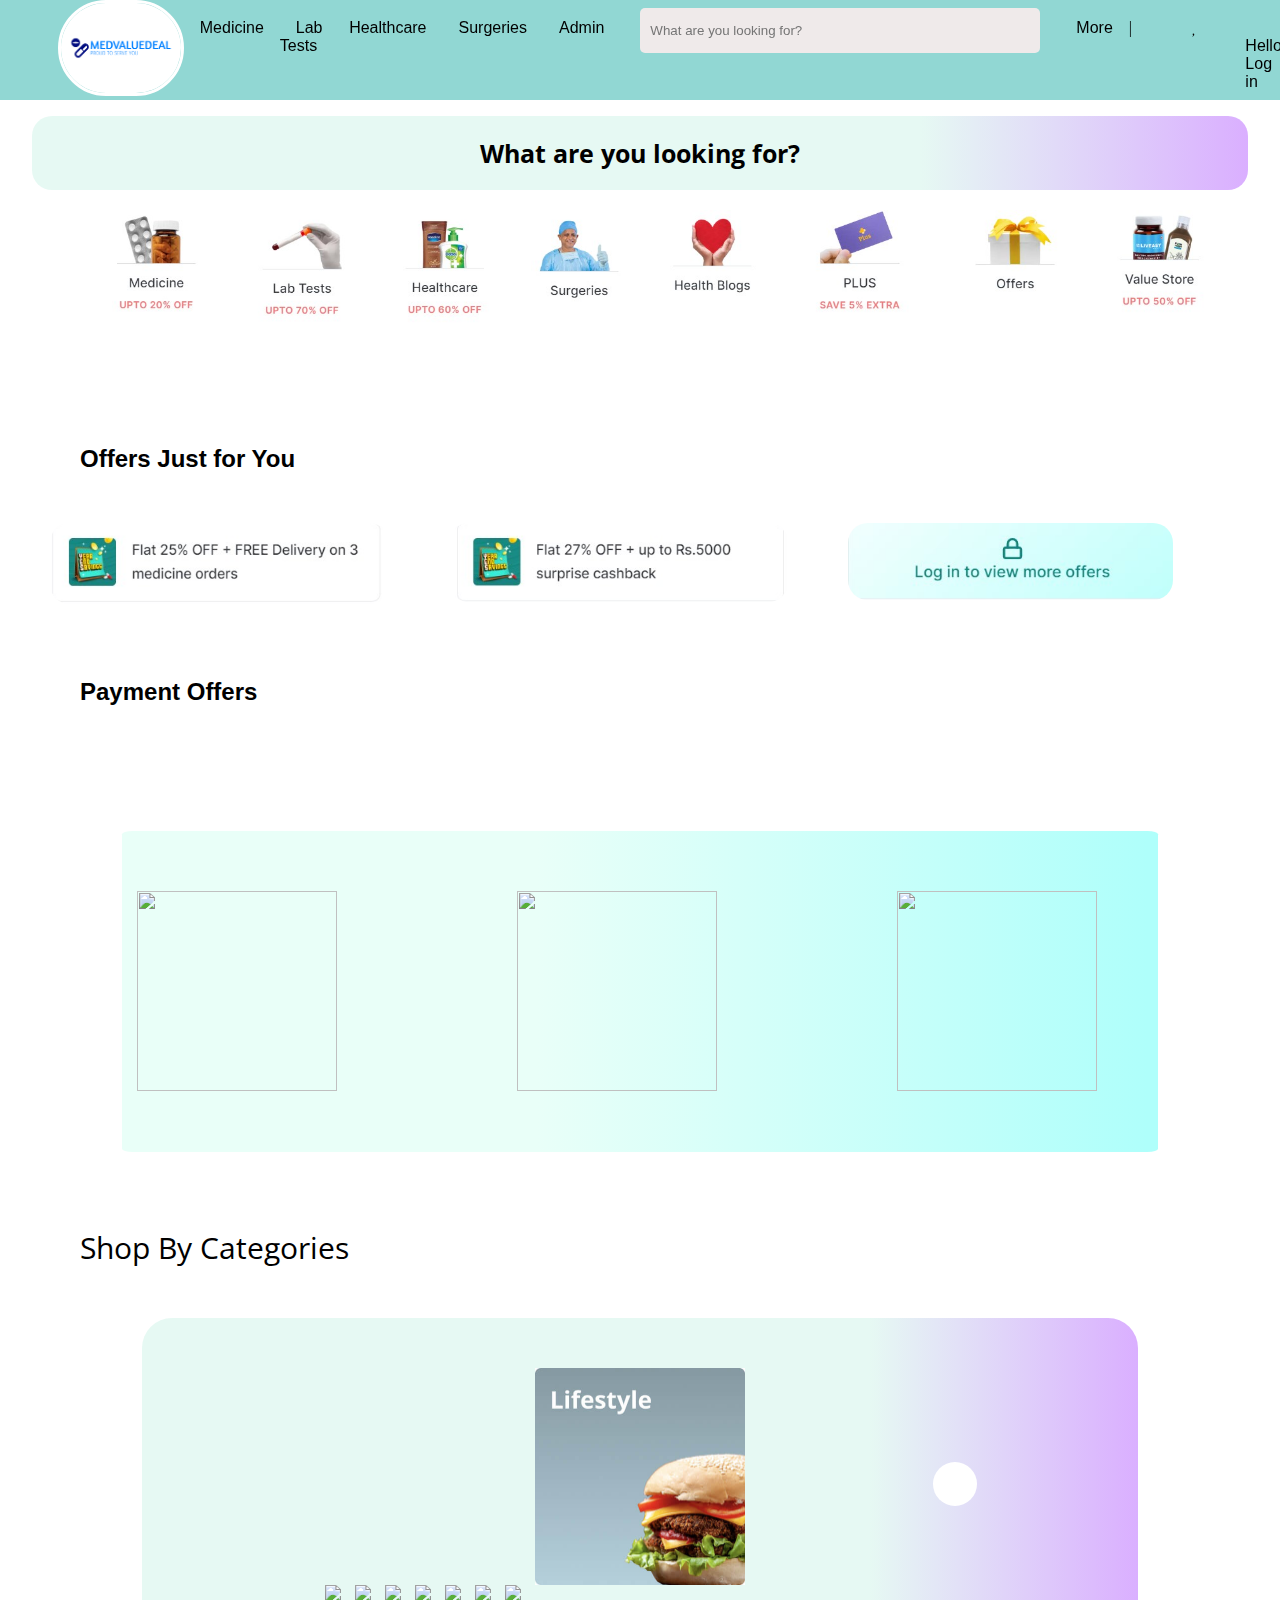
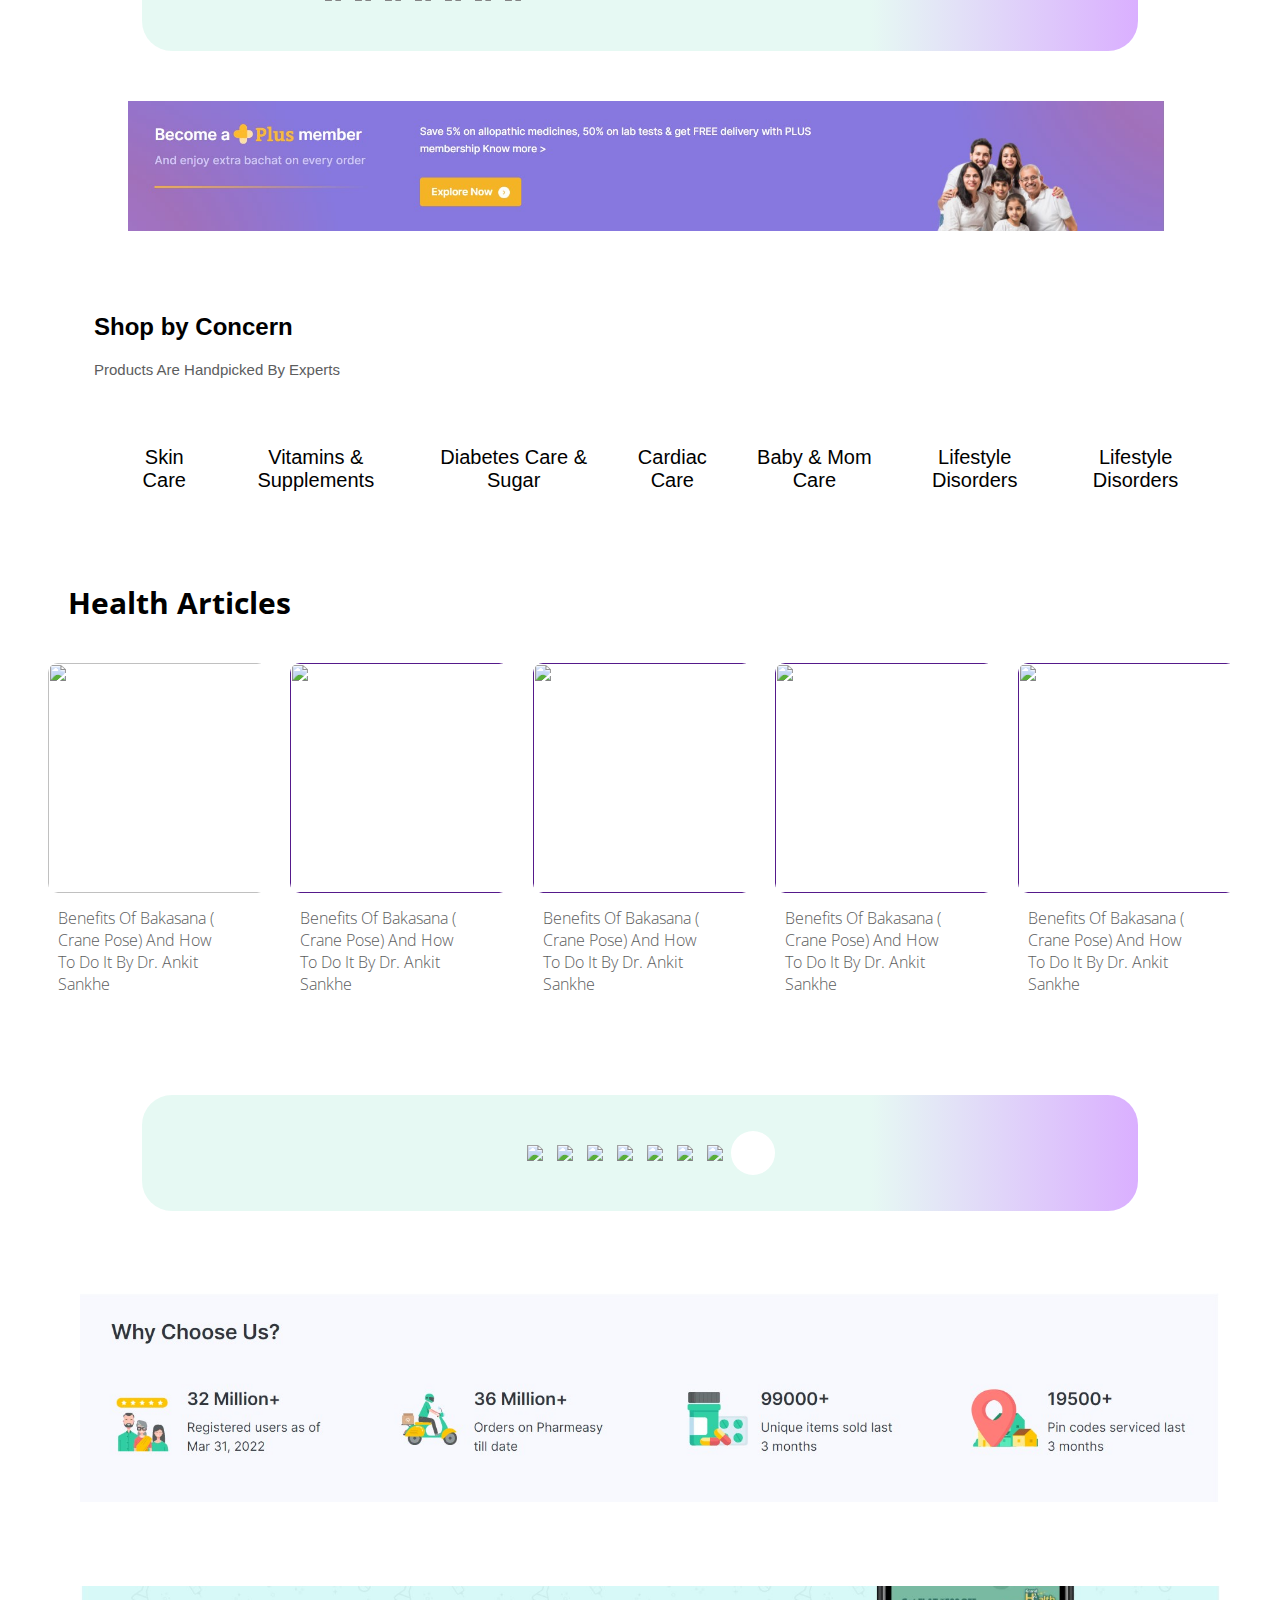
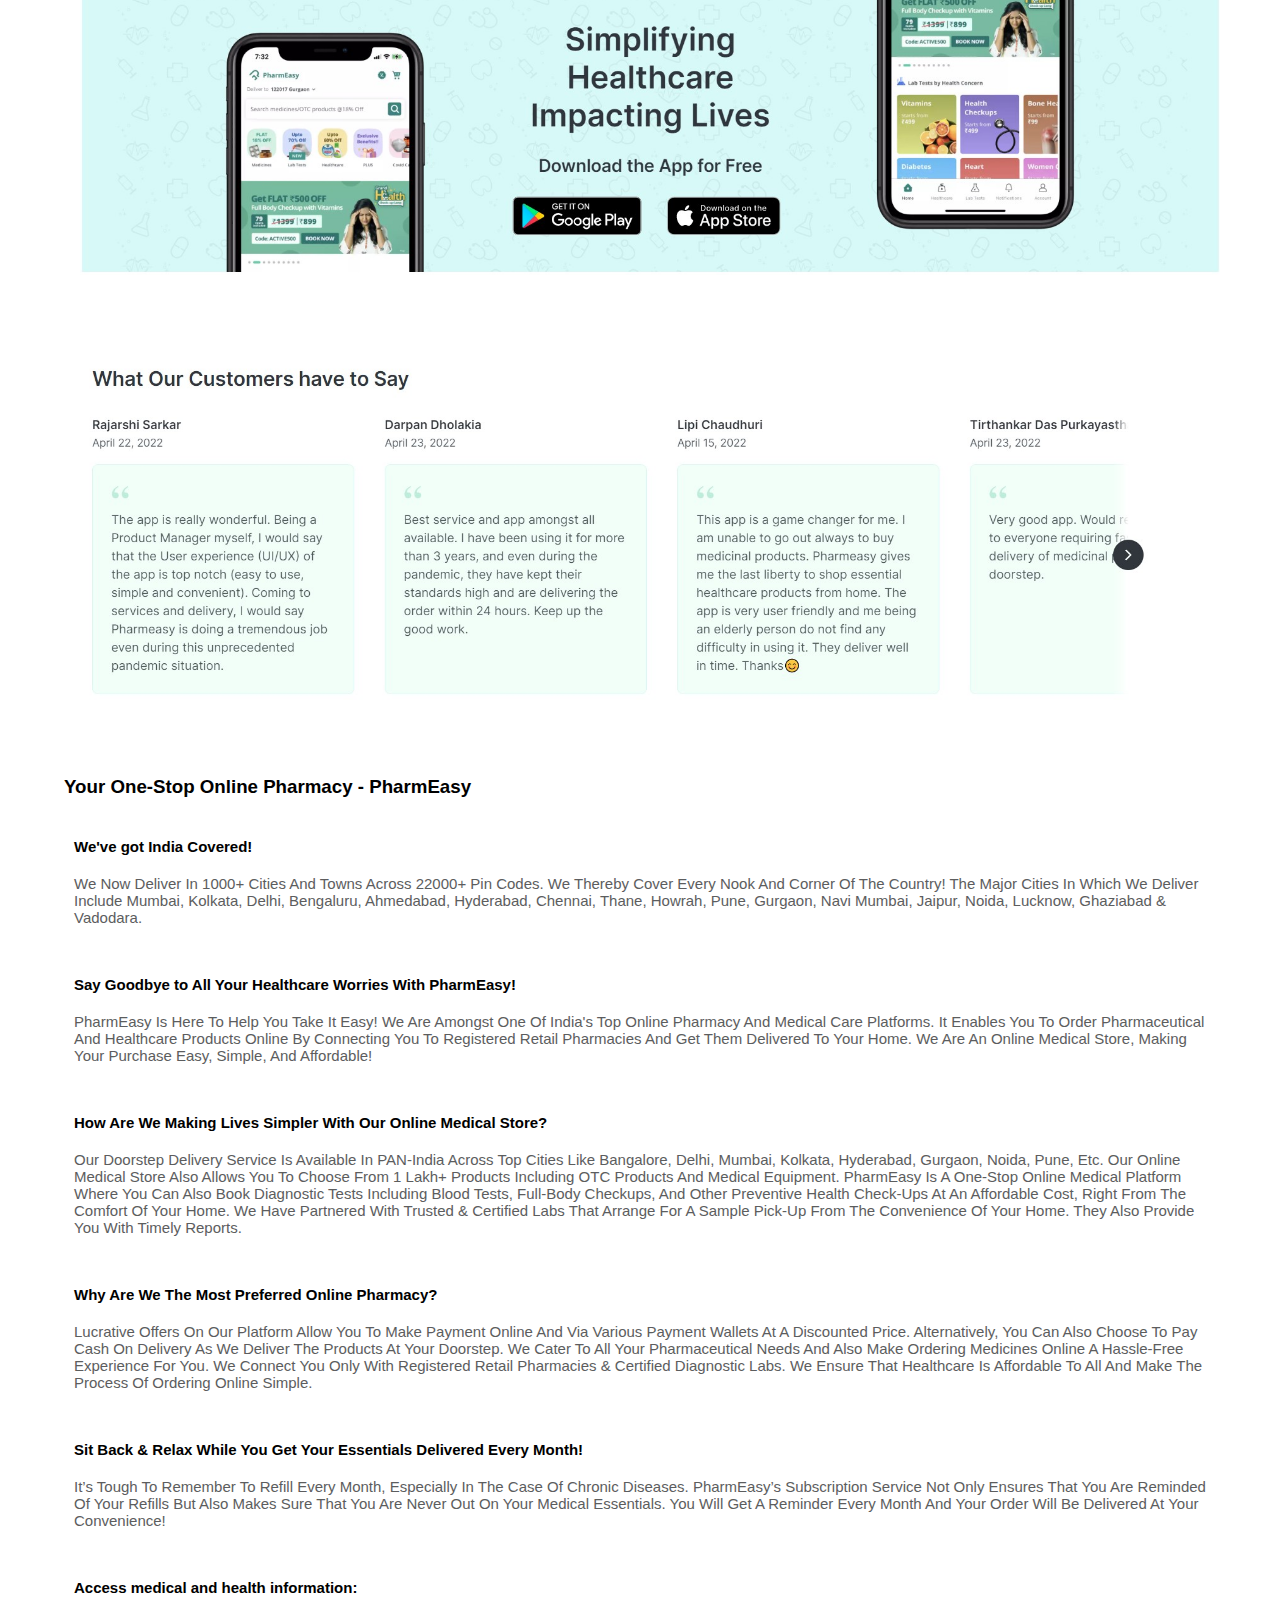
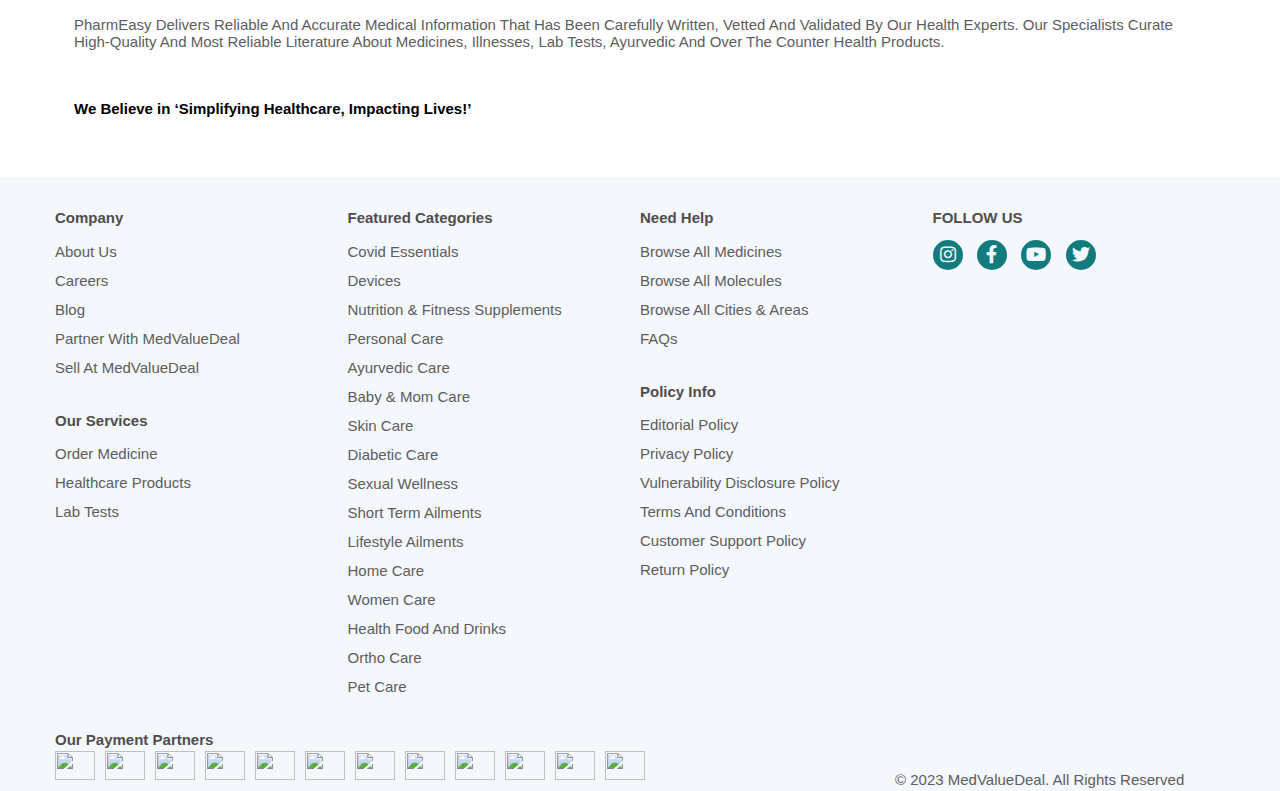
==== public/index.html @ 3c950738 "Add files via upload" ====
<!DOCTYPE html>
<html lang="en">

<head>
    <meta charset="UTF-8">
    <meta http-equiv="X-UA-Compatible" content="IE=edge">
    <meta name="viewport" content="width=device-width, initial-scale=1.0">
    <title>MedValueLyf</title>
    <script src="http://ajax.googleapis.com/ajax/libs/jquery/1.7.1/jquery.min.js" type="text/javascript"></script>
    <link rel="stylesheet" href="https://cdnjs.cloudflare.com/ajax/libs/font-awesome/5.15.1/css/all.min.css" />
    <link rel="stylesheet" href="style.css">
    <link rel="stylesheet" href="responsive.css">
    <link rel="stylesheet" href="slider.css">
    <script
      src="https://kit.fontawesome.com/b06a377e67.js"
      crossorigin="anonymous"
    ></script>
    <script src="./slider.js" defer></script>
    <link rel="icon" href="/images/icon2.png" type="image/png">

    <!-- Google fonts -->

    <link rel="preconnect" href="https://fonts.googleapis.com"><link rel="preconnect" href="https://fonts.gstatic.com" crossorigin><link href="https://fonts.googleapis.com/css2?family=Open+Sans:wght@300&display=swap" rel="stylesheet">

    <!-- Google fonts -->
    
</head>

<body>

    

    <!-- --------NavBar Top============= -->

    <div class="navbar">
        <div class="logo">
          <a href="./index.html"><img src="./images/bg.png" alt="logo" /></a>
        </div>
        <div class="nav">
          <ul>
            <li><a href="./productpage.html">Medicine
            </a></li>
            <li><a href="./productpage.html">Lab Tests</a></li>
            <li><a href="./productpage.html">Healthcare</a></li>
            <li><a href="./productpage.html">Surgeries</a></li>
            <li><a href="./adminlogin.html"><span>Admin</span></a></li>
            <li>
              <input type="search" placeholder="What are you looking for?" />
            </li>
            <li><a href="./productpage.html">More</a><span>|</span></li>
            <!-- <li><a href="">Sign Up/Sign In</a></li> -->
            <li>
              <a href="#"><i class="fa-regular fa-bell"></i></a>
            </li>
            <li>
              <a href="#"><i class="fa-regular fa-heart"></i></a>
            </li>
            <li>
              <a href="cart.html"><i class="fa-solid fa-bag-shopping"></i></a>
            </li>
            <li>
              <a href="./signup.html"><i class="fa-regular fa-user"></i>  Hello, Log in
              </a>
            </li>
          </ul>
        </div>
      </div>
      <div class="empty"></div>
   <!-- NavBar Ends Here -->

    <div id="looking">
        <div class="looking-h3">
            <h3>What are you looking for?</h3>
        </div>

        
        <div class="looking-img">

            <div>
               <a href="./productpage.html"><img src="./images/looking/1.jpg" alt=""></a> 
            </div>
            <div>
               <a href="./productpage.html"><img src="./images/looking/2.jpg" alt=""></a> 
            </div>
            <div>
              <a href="./productpage.html"><img src="./images/looking/3.jpg" alt=""></a>  
            </div>
            <div>
                <img src="./images/looking/4.jpg" alt="">
            </div>
            <div>
                <img src="./images/looking/5.jpg" alt="">
            </div>
            <div>
                <img src="./images/looking/6.jpg" alt="">
            </div>
            <div>
                <img src="./images/looking/7.jpg" alt="">
            </div>
            <div>
                <img src="./images/looking/8.jpg" alt="">
            </div>

        </div>


    </div>

<!--_________Offer Div start  -->

<div id="offer">
    <img src="https://cdn01.pharmeasy.in/dam/banner/banner/836fef100bc-YAYY550.jpg" alt="">
    <img src="https://cdn01.pharmeasy.in/dam/banner/banner/760565c68b5-VIBES27.jpg" alt="">
</div>
<div class="offerH"><h2>Offers Just for You</h2></div>
<div id="offer2">
   <a href=""><img src="./images/offer/1.jpg" alt=""></a> 
   <a href=""><img src="./images/offer/2.jpg" alt=""></a> 
   <a href="./signup.html"><img src="./images/offer/3.jpg" alt=""></a> 
</div>
<div class="offerH2"><h2>Payment Offers</h2></div>
<div id="offer3">
    <img src="https://cdn01.pharmeasy.in/dam/banner/banner/a93d45ef9eb-HSBC.jpg?dim=1440x0" alt="">
    <img src="https://cdn01.pharmeasy.in/dam/banner/banner/f3c446e4108-AMAZON.jpg?dim=1440x0" alt="">
    <img src="https://cdn01.pharmeasy.in/dam/banner/banner/9466405c308-au.jpg?dim=1440x0" alt="">
 </div>


<!--_________Offer Div start end -->





   <!-- Slider Starts Here -->
      <div class="top">
        
        <div class="container">

            <div class="slide-container">
                <!-- **************** 01 ******************** -->
                <div>

                    <div class="slide-img">
                        <img src="/images/slider1/s1.jpg" alt="">
                    </div>
                </div>
                <!-- **************** 02 ******************** -->
                <div>
                    <div class="slide-img">
                        <img src="/images/slider1/s2.jpg" alt="">
                    </div>

                </div>
                <!-- **************** 03 ******************** -->
                <div>
                    <div class="slide-img">
                        <img src="/images/slider1/s3.jpg" alt="">
                    </div>

                </div>
                <!-- **************** 04 ******************** -->
                <div>
                    <div class="slide-img">
                        <img src="/images/slider1/s4.jpg" alt="">
                    </div>

                </div>
                <!-- **************** 05 ******************** -->
                <div>
                    <div class="slide-img">
                        <img src="/images/slider1/s5.jpg" alt="">
                    </div>

                </div>
                <!-- **************** 06 ******************** -->
                <div>
                    <div class="slide-img">
                        <img src="/images/slider1/s7.jpg" alt="">
                    </div>

                </div>
                <!-- **************** 07 ******************** -->
                <div>
                    <div class="slide-img">
                        <img src="/images/slider1/s6.jpg" alt="">
                    </div>

                </div>
                <!-- **************** 08 ******************** -->
                <div>
                    <div class="slide-img">
                        <img src="/images/slider1/s8.jpg" alt="">
                    </div>

                </div>
                
            </div>
            
        </div>

        <!-- -------------------Slider Ends Here----------------- -->

        </div>
        
                <!-- --------------------------Categories Section start here------ -->
        <div id="cat">
            <div><h2> Shop By Categories</h2></div>
            </div>
            <div class="slider">

                <div class="wrapper">
                    <i id="left" class="fa-solid fa-angle-left"></i>
                    <div class="carousel" id="slider_img">
                      <img src="https://cms-contents.pharmeasy.in/carousel_item/1466c422fcd-Sugerfree.png?dim=1440x0" alt="img" draggable="false">
                      <img src="https://cms-contents.pharmeasy.in/carousel_item/3eb4eb6bfbe-App_Himalaya.jpg?dim=1440x0" alt="img" draggable="false">
                      <img src="https://cms-contents.pharmeasy.in/carousel_item/62668bab7a1-AccuChek-min.png?dim=1440x0" alt="img" draggable="false">
                      <img src="https://cms-contents.pharmeasy.in/carousel_item/d0f595be419-Savlonv2.png?dim=1440x0" alt="img" draggable="false">
                      <img src="https://cms-contents.pharmeasy.in/carousel_item/3c344faad99-App_Featured-J.jpg?dim=1440x0" alt="img" draggable="false">
                      <img src="https://cms-contents.pharmeasy.in/carousel_item/d3481485e73-App_stayfree.jpg?dim=1440x0" alt="img" draggable="false">
                      <img src="https://cms-contents.pharmeasy.in/carousel_item/f2d61678901-Ensure.png?dim=1440x0" alt="img" draggable="false">
                      <img src="images/slider1/s8.jpg" alt="img" draggable="false">
                    
                    </div>
                    <i id="right" class="fa-solid fa-angle-right"></i>
                  </div>

            </div>
            
        </div>
        <!-- --------------------------Categories Section end here------ -->

    <!-- Banner Section Start Here -->

    <div id="banner">
        <img width="90%" src="./images/offer/banner.jpg" alt="">
    </div>


    <!-- Banner SEcion End here -->

    <!-- Concern Section start here -->

    <div id="concern">
        <div class="con-1">
            <h2>Shop by Concern</h2>
            <p>Products are handpicked by experts</p>
        </div>
        <div class="con-2">
            <div>
                <img src="https://cms-contents.pharmeasy.in/homepage_top_categories_images/923a665cc6f-Skin_care.png?dim=128x0" alt="">
                <h5>Skin Care</h5>
            </div>

            <div>
                <img src="https://cms-contents.pharmeasy.in/homepage_top_categories_images/18d2e2ee86b-Vitamins.png?dim=128x0" alt="">
                <h5>Vitamins & Supplements</h5>
            </div>

            <div>
                <img src="https://cms-contents.pharmeasy.in/homepage_top_categories_images/0af9ac9f350-Diabetes.webp?dim=128x0" alt="">
                <h5>Diabetes Care & Sugar</h5>
            </div>

            <div>
                <img src="https://cms-contents.pharmeasy.in/homepage_top_categories_images/24a0d2c733e-Heart.webp?dim=128x0" alt="">
                <h5>Cardiac Care</h5>
            </div>

            <div>
                <img src="https://cms-contents.pharmeasy.in/homepage_top_categories_images/68369c9df98-Pregnancy.webp?dim=128x0" alt="">
                <h5>Baby & Mom Care</h5>
            </div>

            <div>
                <img src="https://cms-contents.pharmeasy.in/homepage_top_categories_images/26bbd7a9e98-Lifestyle.webp?dim=128x0" alt="">
                <h5>Lifestyle Disorders</h5>
            </div>

            <div>
                <img src="https://cms-contents.pharmeasy.in/homepage_top_categories_images/16ab65c0826-Covid.webp?dim=128x0" alt="">
                <h5>Lifestyle Disorders</h5>
            </div>
        </div>
    </div>

    <!-- Concern Section end here -->



    <!-- Article Section Start Here -->

    <div id="article">
        <h3>Health Articles</h3>
        <div id="art-image">
            <a href="#">
                <div>
                    <img src="https://blog-images-1.pharmeasy.in/blog/production/wp-content/uploads/2022/10/06125332/12-5.jpg?dim=1440x0" alt="">
                    <p>Benefits of Bakasana ( Crane Pose) and How to Do it By Dr. Ankit Sankhe</p>
                </div>
            </a>
            <a href="">
                
                <div>
                    <img src="https://blog-images-1.pharmeasy.in/blog/production/wp-content/uploads/2022/10/06125500/9-3.jpg?dim=1440x0" alt="">
                    <p>Benefits of Bakasana ( Crane Pose) and How to Do it By Dr. Ankit Sankhe</p>
                </div>

            </a>
            <a href="">

                <div>
                    <img src="https://blog-images-1.pharmeasy.in/blog/production/wp-content/uploads/2022/10/06125628/6-3.jpg?dim=1440x0" alt="">
                    <p>Benefits of Bakasana ( Crane Pose) and How to Do it By Dr. Ankit Sankhe</p>
                </div>

            </a>
            <a href="">

                <div>
                    <img src="https://blog-images-1.pharmeasy.in/blog/production/wp-content/uploads/2022/10/06125758/19.jpg?dim=1440x0" alt="">
                    <p>Benefits of Bakasana ( Crane Pose) and How to Do it By Dr. Ankit Sankhe</p>
                </div>

            </a>
            <a href="">

                <div>
                    <img src="https://blog-images-1.pharmeasy.in/blog/production/wp-content/uploads/2022/10/06125931/4-6.jpg?dim=1440x0" alt="">
                    <p>Benefits of Bakasana ( Crane Pose) and How to Do it By Dr. Ankit Sankhe</p>
                </div>

            </a>

        </div>
    </div>

    <!-- Article Section End Here -->

    

    <div class="slider">

        <div class="wrapper">
            <i id="left" class="fa-solid fa-angle-left"></i>
            <div class="carousel" id="slider_img">
              <img src="https://cdn01.pharmeasy.in/dam/banner/banner/810889b6613-babycare-min.png?dim=1440x0" alt="img" draggable="false">
              <img src="https://cdn01.pharmeasy.in/dam/banner/banner/5e9dc201ab9-DevicesClearanceStore.jpg?dim=1440x0" alt="img" draggable="false">
              <img src="https://cdn01.pharmeasy.in/dam/banner/banner/ed87375d79f-DiabeticCare-min.png?dim=1440x0" alt="img" draggable="false">
              <img src="https://cdn01.pharmeasy.in/dam/banner/banner/ee420d12d95-category_Sexual-wellnes.jpg?dim=1440x0" alt="img" draggable="false">
              <img src="https://cdn01.pharmeasy.in/dam/banner/banner/03b538c95bb-abcfd6435fe-FragSB.jpeg?dim=1440x0" alt="img" draggable="false">
              <img src="https://cdn01.pharmeasy.in/dam/banner/banner/d91d8a17483-b80e93634e8-Now-never_CB.jpg?dim=1440x0" alt="img" draggable="false">
              <img src="https://cdn01.pharmeasy.in/dam/banner/banner/9b42ab4d9ab-home-page-banner_nutrition-.jpg?dim=1440x0" alt="img" draggable="false">
              <img src="https://cdn01.pharmeasy.in/dam/banner/banner/cea76587546-Personal-care_c.jpg?dim=1440x0" alt="img" draggable="false">
            
            </div>
            <i id="right" class="fa-solid fa-angle-right"></i>
          </div>

    </div>


    <!-- -------------BAnner 2 start here----------- -->

    <div id="banner2">
        <a href="">
            <img width="95%" src="./images/offer/b2.jpg" alt="">    
        </a>
    </div>
    <div id="banner3">

        <a href="https://apps.apple.com/IN/app/id982432643?mt=8">

            <img width="95%" src="./images/offer/b3.jpg" alt="">

        </a>

    </div>

    <div id="banner4">

        <a href="">

            <img width="90%" src="./images/offer/b4.jpg" alt="">

        </a>

    </div>


    <!-- -------------BAnner 2 End here----------- -->

    <div id="string">
        <span><h3>Your One-Stop Online Pharmacy - PharmEasy</h3></span>
        <div class="st-1">
            <h5>We've got India Covered!</h5>
            <p>We now deliver in 1000+ cities and towns across 22000+ pin codes. We thereby cover every nook and corner of the country! The major cities in which we deliver include Mumbai, Kolkata, Delhi, Bengaluru, Ahmedabad, Hyderabad, Chennai, Thane, Howrah, Pune, Gurgaon, Navi Mumbai, Jaipur, Noida, Lucknow, Ghaziabad & Vadodara.</p>
        </div>

        <div class="st-1">
            <h5>Say Goodbye to All Your Healthcare Worries With PharmEasy!</h5>
            <p>PharmEasy is here to help you take it easy! We are amongst one of India's top online pharmacy and medical care platforms. It enables you to order pharmaceutical and healthcare products online by connecting you to registered retail pharmacies and get them delivered to your home. We are an online medical store, making your purchase easy, simple, and affordable!</p>
        </div>

        <div class="st-1">
            <h5>How Are We Making Lives Simpler With Our Online Medical Store?</h5>
            <p>Our doorstep delivery service is available in PAN-India across top cities like Bangalore, Delhi, Mumbai, Kolkata, Hyderabad, Gurgaon, Noida, Pune, etc. Our online medical store also allows you to choose from 1 lakh+ products including OTC products and medical equipment. PharmEasy is a one-stop online medical platform where you can also book diagnostic tests including blood tests, full-body checkups, and other preventive health check-ups at an affordable cost, right from the comfort of your home. We have partnered with trusted & certified labs that arrange for a sample pick-up from the convenience of your home. They also provide you with timely reports.</p>
        </div>

        <div class="st-1">
            <h5>Why Are We The Most Preferred Online Pharmacy?</h5>
            <p>Lucrative offers on our platform allow you to make payment online and via various payment wallets at a discounted price. Alternatively, you can also choose to pay cash on delivery as we deliver the products at your doorstep. We cater to all your pharmaceutical needs and also make ordering medicines online a hassle-free experience for you. We connect you only with registered retail pharmacies & certified diagnostic labs. We ensure that healthcare is affordable to all and make the process of ordering online simple.</p>
        </div>

        <div class="st-1">
            <h5>Sit Back & Relax While You Get Your Essentials Delivered Every Month!</h5>
            <p>It’s tough to remember to refill every month, especially in the case of chronic diseases. PharmEasy’s subscription service not only ensures that you are reminded of your refills but also makes sure that you are never out on your medical essentials. You will get a reminder every month and your order will be delivered at your convenience!</p>
        </div>

        <div class="st-1">
            <h5>Access medical and health information:</h5>
            <p>PharmEasy delivers reliable and accurate medical information that has been carefully written, vetted and validated by our health experts. Our specialists curate high-quality and most reliable literature about medicines, illnesses, lab tests, Ayurvedic and over the counter health products.</p>
        </div>

        <div class="st-1">
            <h5>We Believe in ‘Simplifying Healthcare, Impacting Lives!’</h5>
        </div>
    </div>


    


    <!-- ----------------------Footer Start Here -->

    <!--  footer start here -->
    <div class="footer-body">
        <footer class="footer">
            <div id="container">
                <div class="row">
                    <div class="footer-col">
                        <h4>Company</h4>
                        <ul class="footer-ul">
                            <li><a href="#">About Us</a></li>
                            <li><a href="#">Careers</a></li>
                            <li><a href="#">Blog</a></li>
                            <li><a href="#">Partner with MedValueDeal</a></li>
                            <li><a href="#">Sell at MedValueDeal</a></li>
                        </ul>
                        <h4>Our Services</h4>
                        <ul class="footer-ul">
                            <li><a href="#">Order Medicine</a></li>
                            <li><a href="#">Healthcare Products</a></li>
                            <li><a href="#">Lab Tests</a></li>
                        </ul>
                    </div>
                    <div class="footer-col">
                        <h4>Featured Categories</h4>
                        <ul class="footer-ul">
                            <li><a href="#">Covid Essentials</a></li>
                            <li><a href="#">Devices</a></li>
                            <li><a href="#">Nutrition & Fitness Supplements</a></li>
                            <li><a href="#">Personal Care</a></li>
                            <li><a href="#">Ayurvedic Care</a></li>
                            <li><a href="#">Baby & Mom Care</a></li>
                            <li><a href="#">Skin Care</a></li>
                            <li><a href="#">Diabetic Care</a></li>
                            <li><a href="#">Sexual Wellness</a></li>
                            <li><a href="#">Short Term Ailments</a></li>
                            <li><a href="#">Lifestyle Ailments</a></li>
                            <li><a href="#">Home Care</a></li>
                            <li><a href="#">Women Care</a></li>
                            <li><a href="#">Health Food and Drinks</a></li>
                            <li><a href="#">Ortho Care</a></li>
                            <li><a href="#">Pet Care</a></li>
                        </ul>
                    </div>
                    <div class="footer-col">
                        <h4>Need Help</h4>                
                        <ul class="footer-ul">
                            <li><a href="#">Browse All Medicines</a></li>
                            <li><a href="#">Browse All Molecules</a></li>
                            <li><a href="#">Browse All Cities & Areas</a></li>
                            <li><a href="./faq.html">FAQs</a></li>
                        </ul>
                        <h4>Policy info</h4>                
                        <ul class="footer-ul">
                            <li><a href="#">Editorial Policy</a></li>
                            <li><a href="#">Privacy Policy</a></li>
                            <li><a href="#">Vulnerability Disclosure Policy</a></li>
                            <li><a href="#">Terms and Conditions</a></li>
                            <li><a href="#">Customer Support Policy</a></li>
                            <li><a href="#">Return Policy</a></li>
                        </ul>
                    </div>
                    <div class="footer-col">
                        <h4 id="afollow">FOLLOW US</h4>
                        <div class="social-links">
                            <a href="#"><i class="fab fa-instagram"></i></a>
                            <a href="#"><i class="fab fa-facebook-f"></i></a>
                            <a href="#"><i class="fab fa-youtube"></i></a>
                            <a href="#"><i class="fab fa-twitter"></i></a>
                        </div>
                    </div>
                </div>
             <div class="last">
                <div id="payment-section">
                    <h4>Our Payment Partners</h4>
                    <div id="smallimage">
                        <img src="https://assets.pharmeasy.in/web-assets/dist/af0c6812.svg"/>
                         <img src="https://assets.pharmeasy.in/web-assets/dist/0e010044.svg" alt="">
                         <img src="https://assets.pharmeasy.in/web-assets/dist/1066bb1f.svg" alt="">
                         <img src="https://assets.pharmeasy.in/web-assets/dist/3a1a533d.svg" alt="">
                         <img src="https://assets.pharmeasy.in/web-assets/dist/fbea1701.svg" alt="">
                         <img src="https://assets.pharmeasy.in/web-assets/dist/4733a49d.svg" alt="">
                         <img src="https://assets.pharmeasy.in/web-assets/dist/b278e536.svg" alt="">
                         <img src="https://assets.pharmeasy.in/web-assets/dist/0aca2077.svg" alt="">
                         <img src="https://assets.pharmeasy.in/web-assets/dist/44a51ca5.svg" alt="">
                         <img src="https://assets.pharmeasy.in/web-assets/dist/d058b00d.svg" alt="">
                         <img src="https://assets.pharmeasy.in/web-assets/dist/e9445364.svg" alt="">
                         <img src="https://assets.pharmeasy.in/web-assets/dist/6e09c713.svg" alt="">
                    </div>
                   
                </div>
                <div>
                    <p id="footer-p">© 2023 MedValueDeal. All Rights Reserved</p>
                </div>
            </div>
            </div>
        </footer>
    </div>
    <!--  footer end here -->
    


    <!-- -----------------------------------------Footer Ends Here======= -->



</body>

</html>
---- public/style.css ----
:root {
    --black: #130f40;
    --light-color: #666 --box-shadow:0 .5rem 1rem rgba(0, 0, 0, .1);
    --border: 2rem solid rgba(0, 0, 0, .1);
    --outline: 1rem solid rgba(0, 0, 0, .1);
    --outline-hover: 2rem solid var(--black);

}

* {
    margin: 0;
    padding: 0;
    text-decoration: none;
    transition: all .2s linear;
}

/* ************* NavBar CSS Start   **********************/

      .navbar{
        z-index: 1000;
        position: fixed;
        background-color: #91d7d3;
        height: 100px;
        width:100%;
        display: flex;
        justify-content: center;
        align-items: center;
      }
      .navbar::before{
        position: fixed;
        z-index: 1000;
        top: 0;
        display: block;
        content: "";
        height: 100%;
      
      }
      
      .logo img {
        width: 120px;
        border-radius: 50px;
        border: solid white;
        margin-left: 5rem;
      }
      .nav {
        width: 100%;
        padding-top: 10px;
      }
      .nav ul {
        display: flex;
      }
      .nav ul li {
        list-style: none;
      }
      .nav ul li a {
        width: 80%;
        color: black;
        padding: 16px 16px;
        text-decoration: none;
        font-size: 1rem;
        font-family: "Gill Sans", "Gill Sans MT", Calibri, "Trebuchet MS", sans-serif;
      }
      
      .nav ul li input {
        border-radius: 5px;
        margin-top: -11px;
        padding: 15px 10px 15px;
        border: none;
        background-color: rgb(239, 234, 234);
        width: 400px;
        margin-left: 20px;
        margin-right: 20px;
      }
      
      .nav ul li a:hover {
        color: #ffd447;
        font-family: "Franklin Gothic Medium", "Arial Narrow", Arial, sans-serif;
        /* background-color: white; */
      }
      
      
      /********************************** NavBar CSs Done ************************************/

/*888888888888 Looking Div 888888888888*/

#looking{

    /* width: 90%; */
    margin: auto;
    padding: 1rem 2rem;
    
}

#looking h3{

    font-size: 25px;
    font-family: 'Open Sans', sans-serif;
    padding: 20px;
    text-align: center;

}

.looking-h3{
    background: rgb(230,249,243);
    background: linear-gradient(90deg, rgba(230,249,243,1) 73%, rgba(218,175,255,1) 100%);
    border-radius: 20px;

}

.looking-img{
    padding-top: 20px;
    /* display: grid;
    grid-template-columns: repeat(8,8fr);
    gap: 5px; */
    display: flex;
    flex-direction: row;
    margin: auto;
    padding-left: 80px;
}

.looking-img img{

    width: 70%;

}

.looking-img>div:hover{

    box-shadow: rgba(0, 0, 0, 0.35) 0px 5px 15px;
    border-radius: 15px;
    cursor: pointer;

}

/*88888888 Looking Div End 8888888888888*/

/* offer Div Start ******** */

#offer{
    display: flex;
    justify-content: space-around;
    width: 90%;
    /* margin: auto; */
    padding-top: 50px;
}

#offer img{
    border-radius: 20px;
    width: 40%;
}

#offer2{
    padding: 50px;
    display: flex;
    justify-content: center;
}

#offer2 img{
    border-radius: 20px;
    width: 85%;
}


#offer2 img:hover{
    box-shadow: rgba(0, 0, 0, 0.35) 0px 5px 15px;
    
}

#offer3{
    padding: 50px;
    display: flex;
    justify-content: space-between;

}

#offer3 img{
    border-radius: 20px;
    width: 30%;
}

#offer3 img:hover{
    box-shadow: rgba(0, 0, 0, 0.35) 0px 5px 15px;
    
}

.offerH{

    font-family:Arial, Helvetica, sans-serif;
    font-weight: 400;
    padding-top: 50px;
    padding-left: 5rem;

}
.offerH2{

    font-family:Arial, Helvetica, sans-serif;
    font-weight: 400;
    padding-top: 20px;
    padding-left: 5rem;

}
/* offer Div Start End ******** */



.top {
    margin: auto;
    padding: 25px;
    /* background-color: rgb(167, 170, 170); */
    width: 90%;


}

#cat h2{
    font-size: 30px;
    font-family: 'Open Sans', sans-serif;
    font-weight: 400;
    padding-left: 5rem;

}

.empty{
    padding-top: 100px;
}

.container {
    height: 321px;
    width: 90%;
    background: rgb(233, 255, 248);
    background: linear-gradient(90deg, rgba(233, 255, 248, 1) 40%, rgba(175, 255, 251, 1) 99%);
    margin: auto;
    margin-bottom: 50px;
    display: grid;
    place-items: center;
    overflow: hidden;
    border-radius: 1%;
}

.slide-img>img {
    height: 200px;
    width: 200px;
    /* background-color: white; */

}

.slide-container {
    display: flex;
    width: calc(250px*18);
    animation: scroll 20s linear infinite;

}

@keyframes scroll {
    0% {
        transform: translateX(0);
    }

    100% {
        transform: translateX(calc(-250px * 9));
    }
}

.slide-img {
    height: 150 px;
    width: 350px;
    display: flex;
    align-items: center;
    padding: 15px;
    perspective: 100px;
}




#category>div:hover{
    box-shadow: rgba(99, 99, 99, 0.2) 0px 2px 8px 0px;

}

/* Banner Css start */

#banner{
    width: 90%;
    padding-bottom: 3rem;
    padding-left: 8rem;
    /* padding-top: 5000px; */
}

#banner2{
    /* padding-bottom: 3rem;
    padding-left: 5rem;
    padding-top: 2rem;
    padding-right: 0; */
    padding: 2rem 0 3rem 5rem;
}

#banner3{
    padding: 2rem 0 3rem 5rem;
}

#banner4{
    padding: 2rem 0 3rem 5rem;
}

/* Banner css End */

/* !concern css start */

#concern{
    width: 90%;
    margin: auto;
}

.con-1{
    font-family: Arial, Helvetica, sans-serif;
    padding: 30px;
}

.con-1 p{
    padding-top: 20px;
}

.con-2{
    display: flex;
    flex-direction: row;
    justify-content: center;
    font-family: Arial, Helvetica, sans-serif;
    margin-left: 50px;
    padding-bottom: 50px;
    text-align: center;
}

.con-2 h5{
    padding: 20px;
    font-size: 20px;
    font-weight: 500;
    font-family: 'Lato', sans-serif;
}

.con-2 img{
    width: 60%;
}

.con-2 img:hover{
    cursor: pointer;
}


/* !concern css end */



/** Article Css  */

#article{
    width: 90%;
    padding-left: 3rem;
}

#article h3{

    font-size: 30px;
    font-family: 'Open Sans', sans-serif;
    padding: 20px;
    /* text-align: center;   */

}

#article p{

    font-size: 1rem;
    font-family: 'Open Sans', sans-serif;
    padding: 10px;
    text-align: left;  
    padding-left: 10px;

}

#art-image{
    padding-top: 20px;
    display: grid;
    grid-template-columns: repeat(5,1fr);
    /* margin: auto;    */
    gap: 60px;
}



#art-image>a>div{
    margin: auto;
    padding-bottom: 40px;
}

#art-image img{
    width: 120%;
    height: 230px;
    border-radius: 10px;

}

#art-image img:hover{
    box-shadow: rgba(0, 0, 0, 0.35) 0px 5px 15px;
}

/** Article Css End */

/*! ----------------------Html part css ---------------- */

#string{
    width: 90%;
    margin: auto;
    font-family: 'Lucida Sans', 'Lucida Sans Regular', 'Lucida Grande', 'Lucida Sans Unicode', Geneva, Verdana, sans-serif;
    padding-bottom: 50px;
}

.st-1 h5{

    font-family: Arial, Helvetica, sans-serif;
    padding: 40px 50px 10px 0;
    margin-left: 10px;
    font-size: 15px;

}

.st-1 p{

    font-family: Verdana, Geneva, Tahoma, sans-serif;
    padding: 10px;

}

/*! ----------------------Html part css ---------------- */




/* Footer Css */

/* footer style start here */
.footer-body{
    line-height: 1.5;
    font-family: 'Poppins', sans-serif, Arial;
    background-color: #f4f7fb;
    width: 100vw;
}
      
#container{
    max-width: 1170px;
    line-height: 1.5;
    padding: 0;
    margin: auto;
    box-sizing: border-box
}
.row{
    /* display: flex; */
    display: grid;
    grid-template-columns: repeat(4,1fr);
    flex-wrap: wrap;
    
}
.footer-ul{
    list-style: none;
}
.footer{
    font-family: 'Poppins', sans-serif;
    padding: 70px 0;
    line-height: 12px;
    padding-left: 120px;
    box-sizing: border-box;
    margin: 0;
    margin: 0;
    padding: 0;
    box-sizing: border-box; 
    line-height: 1.5;
    
}
.footer-col{
   width: 100%;
   
  
}
.footer-col h4, #payment-section h4{
   font-size: 15px;
   color: #504d4d;
   text-transform: capitalize;
   margin-bottom: 0px;
   margin-top: 30px;
   font-weight: 700;
   position: relative;
}
.footer-col h4{
    margin-bottom: 10px;
}
#afollow{
    margin-left: 0%;
}
.footer-col ul li:not(:last-child){
    margin-bottom:5px;
}
.footer-col ul li a, p{
    font-size: 15px;
    font-weight: 300;
    text-transform: capitalize;
    text-decoration: none;
    color: rgb(92, 93, 94);
}
.footer-col ul li a:hover{
    color: rgb(102, 103, 104);
    padding-left: 3px;
}
.footer-col .social-links a{
    display: inline-block;
    height: 30px;
    width: 30px;
    font-size: 18px;
    background-color: rgb(18, 124, 124);
    text-align: center;
    color: aliceblue;
    line-height: 30px;
    margin: 0 10px 10px 0px;
    border-radius: 50%;
}
.footer-col .social-links a:hover{
    color: rgb(18, 124, 124);
    background-color: #f4f7fb;
}

/* responsive */
@media(max-width: 800px){
    .footer-col {
    width: 50%;
    margin-bottom: 30px;
   }
   /* .footer {
    padding-left: 60px;
   } */
   .last{
       width: 50%;
   }
   #smallimage>img{
       height: 50%;
       width: 25px;
       margin-right: 18px;
   }
   .row{
    display: grid;
    grid-template-columns: repeat(1,1fr);
   }

   .footer-col h4{
    margin-left: 4%;
  }
}
@media(max-width: 580px){
    .footer-col {
    width: 100%;
   }
   .footer {
    padding-left: 40px;
   }
}
#smallimage{
    display: flex;
    
}
#smallimage img{
    height: 29px;
    width: 40px;
    margin-right: 10px;
}
.last{
    display: flex;
}
#footer-p{
    margin-top: 70px;
    margin-left: 240px;
}
/* footer style end here */


/* Footer Css End here */
---- public/responsive.css ----
/**  ****************ResPonsive Code Start Here**************************  **/

@media (max-width: 1000px) {

    .top {
        margin: auto;
        padding: 25px;
        /* background-color: rgb(167, 170, 170); */
        width: 90%;
    
    
    }
    
    .top>h3{
        font-size: 30px;
        padding-left: 4rem;
        font-family: 'Segoe UI', Tahoma, Geneva, Verdana, sans-serif;
        font-weight:400;
    }

  #category {
    /* border: 2px solid red; */
    margin: auto;
    height: 300px;
    display: grid;
    grid-template-columns: repeat(2,1fr);
    gap: 1rem;
    padding-top: 2rem;
}

#category img {
    height: 200px;
    width: 200px;
    margin-bottom:10px ;
    border-radius: 10px 10px;
    box-shadow: rgba(0, 0, 0, 0.3) 0px 19px 38px, rgba(0, 0, 0, 0.22) 0px 15px 12px;
}

}

/*! <!------------------- screen-1 ends here -------------------> */

@media (max-width: 850px){



}

/* ! ----------------------Screen-2 Ends Here ----------------> */

/*TODO Screen-3 Start here */

@media (max-width: 500px){

}

/*TODO Screen-3 end here */

/*! Screen-4 Start Here */

@media (max-width: 350px){


}

/*! Screen-4 End Here */

/**  ****************ResPonsive Code End Here**************************  **/
---- public/slider.css ----
.slider{
  /* position: absolute; */
  z-index: -1000;
  display: flex;
  padding: 50px 50px;
  /* min-height: 100vh; */
  align-items: center;
  justify-content: center;
    background: rgb(230,249,243);
    background: linear-gradient(90deg, rgba(230,249,243,1) 73%, rgba(218,175,255,1) 100%);
    width: 70%;
    margin: auto;
    margin-top: 50px;
    margin-bottom: 50px;
    border-radius: 30px;
}
.wrapper{
  display: flex;
  max-width: 800px;
  position: relative;
}
.wrapper i{
  top: 50%;
  height: 44px;
  width: 44px;
  color: #343F4F;
  cursor: pointer;
  font-size: 1.15rem;
  position: absolute;
  text-align: center;
  line-height: 44px;
  background: #fff;
  border-radius: 50%;
  transform: translateY(-50%);
  transition: transform 0.1s linear;
}
.wrapper i:active{
  transform: translateY(-50%) scale(0.9);
}
.wrapper i:hover{
  background: #f2f2f2;
}
.wrapper i:first-child{
  left: -22px;
  display: none;
}
.wrapper i:last-child{
  right: -22px;
}
.wrapper .carousel{
  width: auto;
  font-size: 0px;
  cursor: pointer;
  overflow: hidden;
  white-space: nowrap;
  scroll-behavior: smooth;
}
.carousel.dragging{
  cursor: grab;
  scroll-behavior: auto;
}
.carousel.dragging img{
  pointer-events: none;
}
.carousel img{
  width: auto;
  object-fit: cover;
  user-select: none;
  margin-left: 14px;
  width: calc(100% / 3);
}
.carousel img:first-child{
  margin-left: 0px;
}

@media screen and (max-width: 900px) {
  .carousel img{
    width: calc(100% / 2);
  }
}

@media screen and (max-width: 550px) {
  .carousel img{
    width: 100%;
  }
}
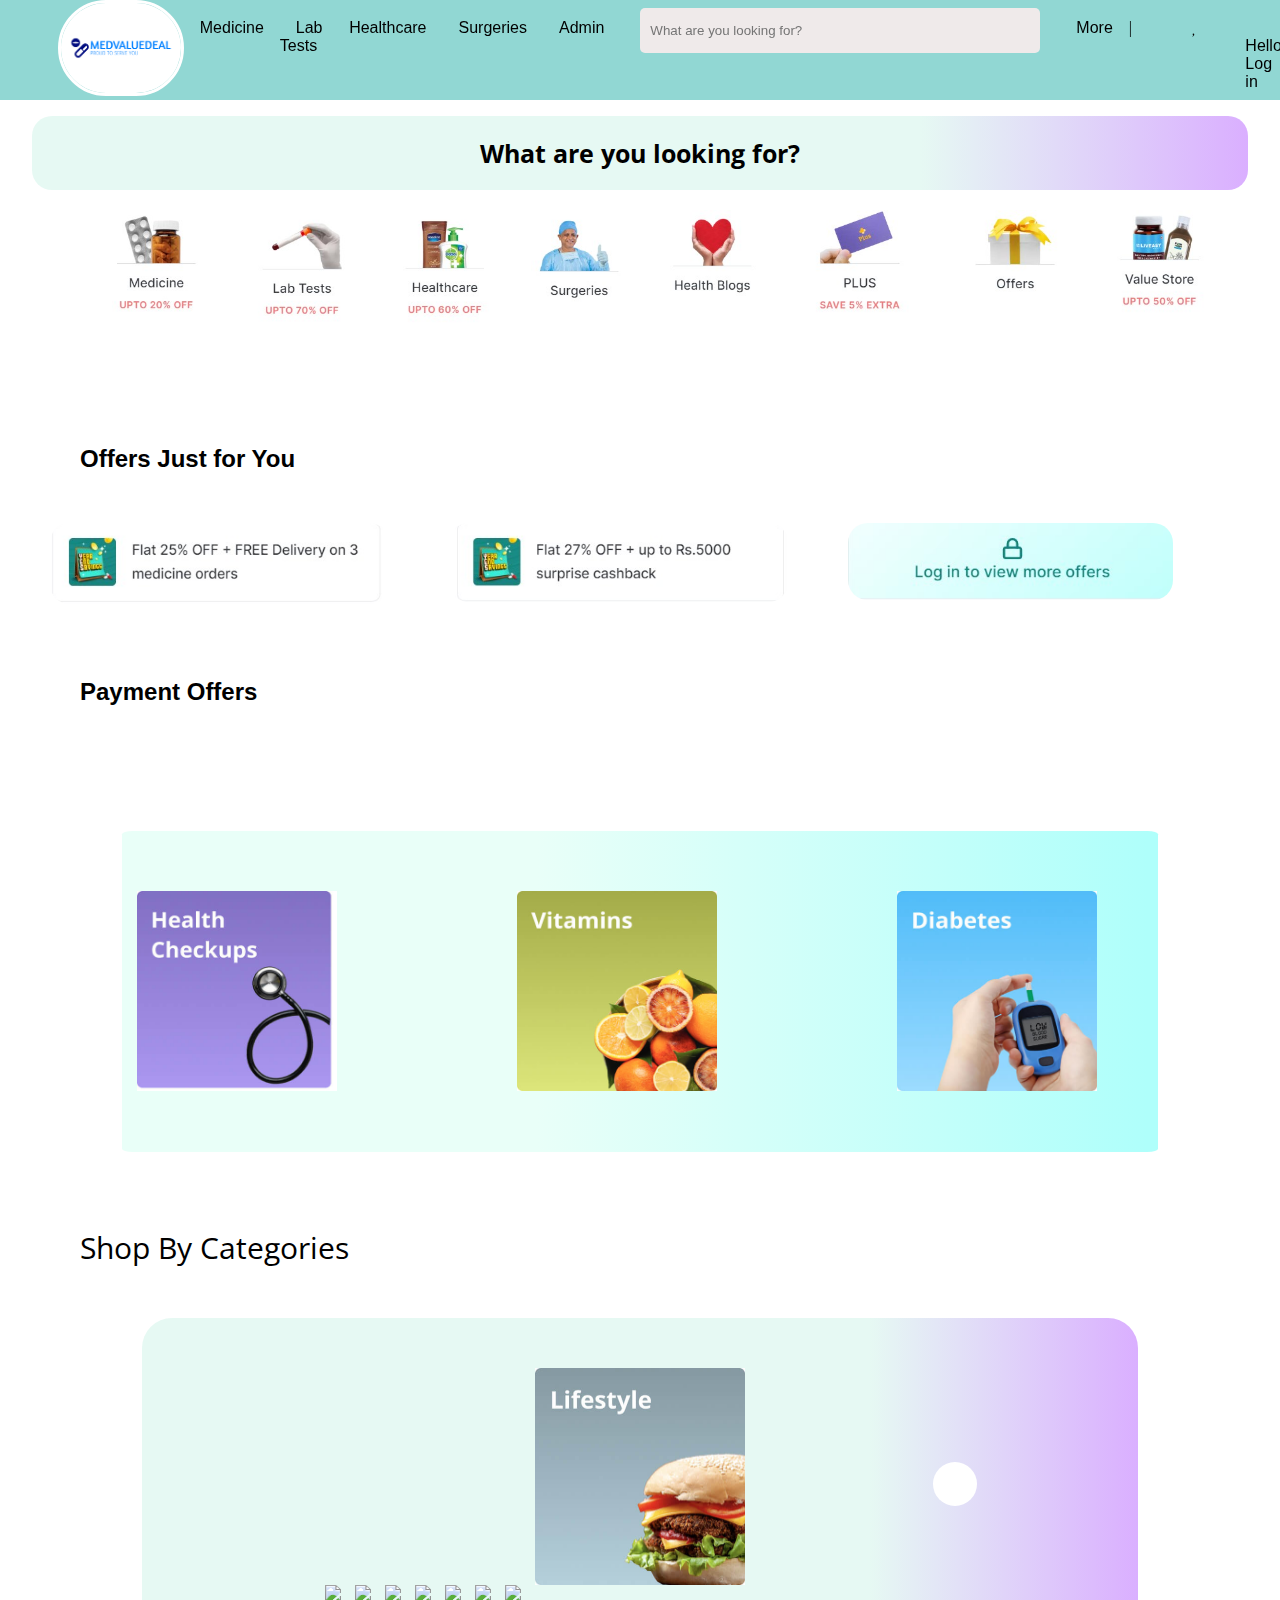
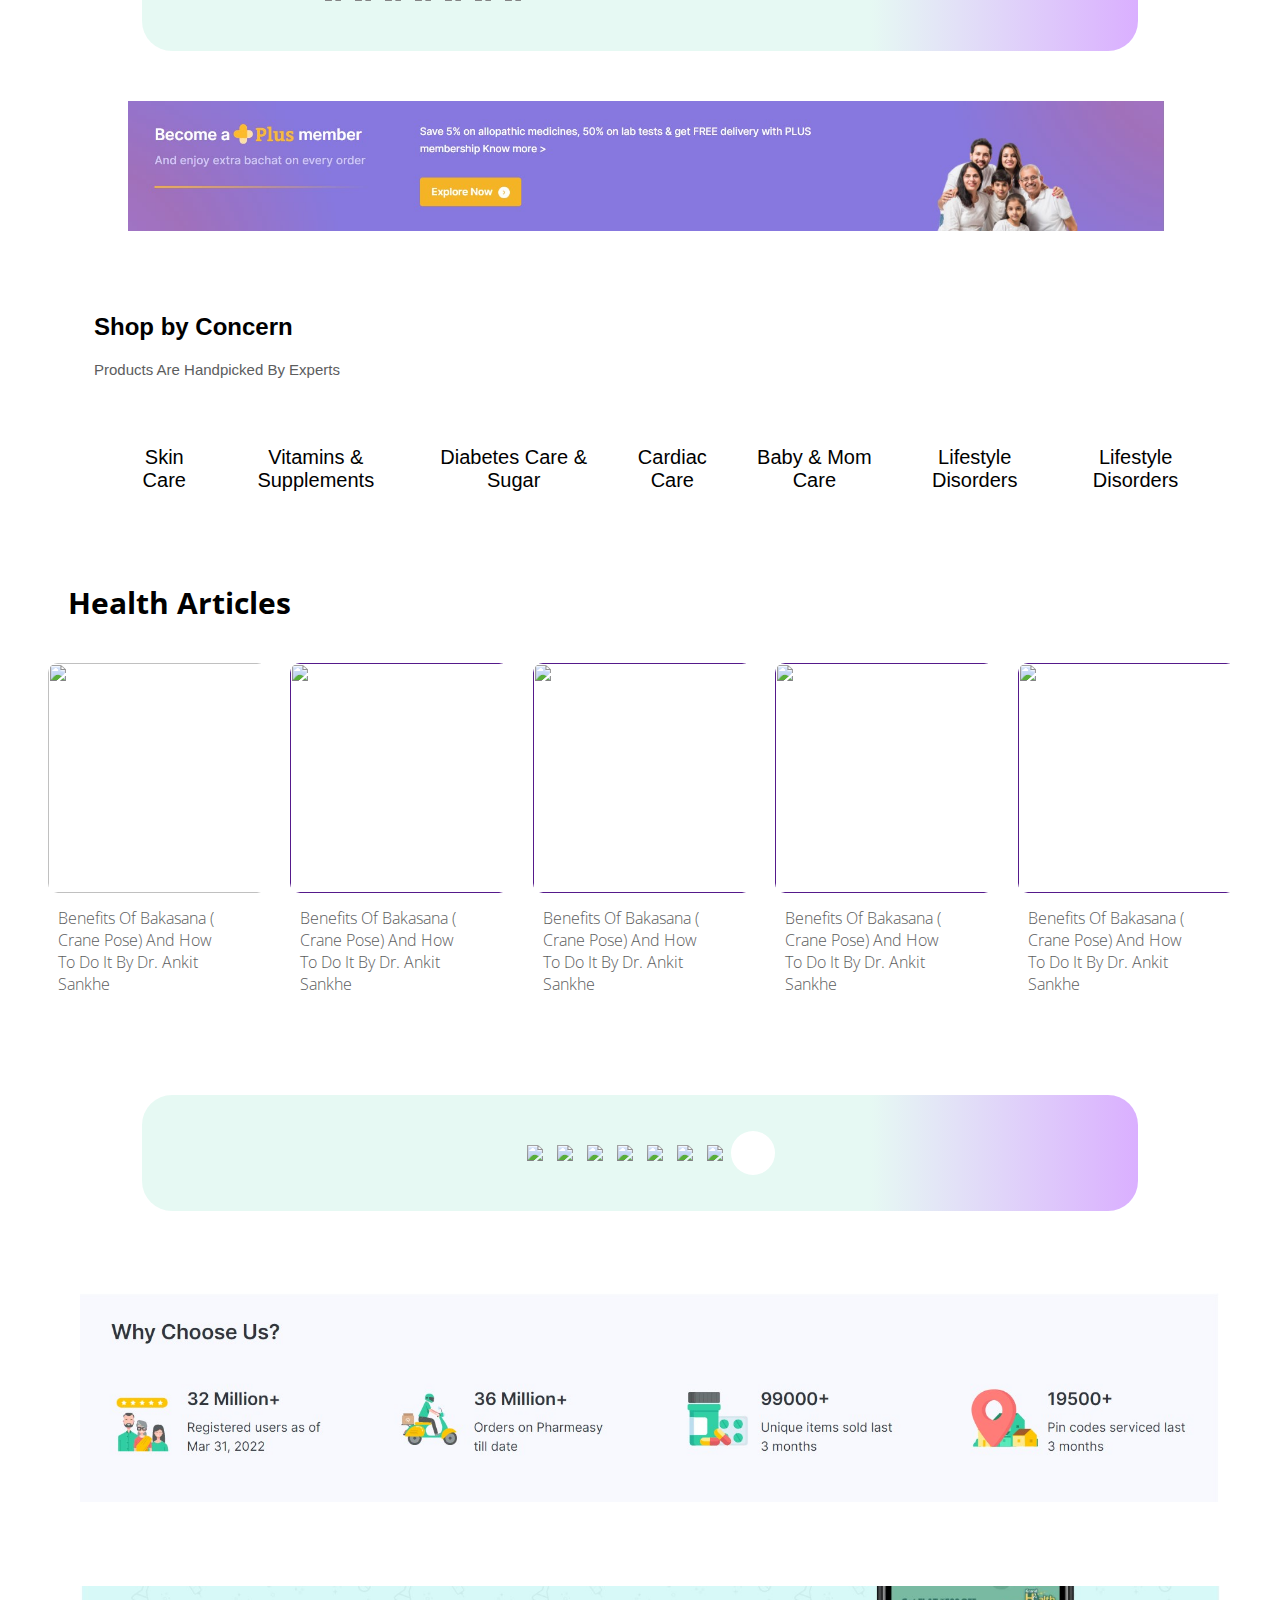
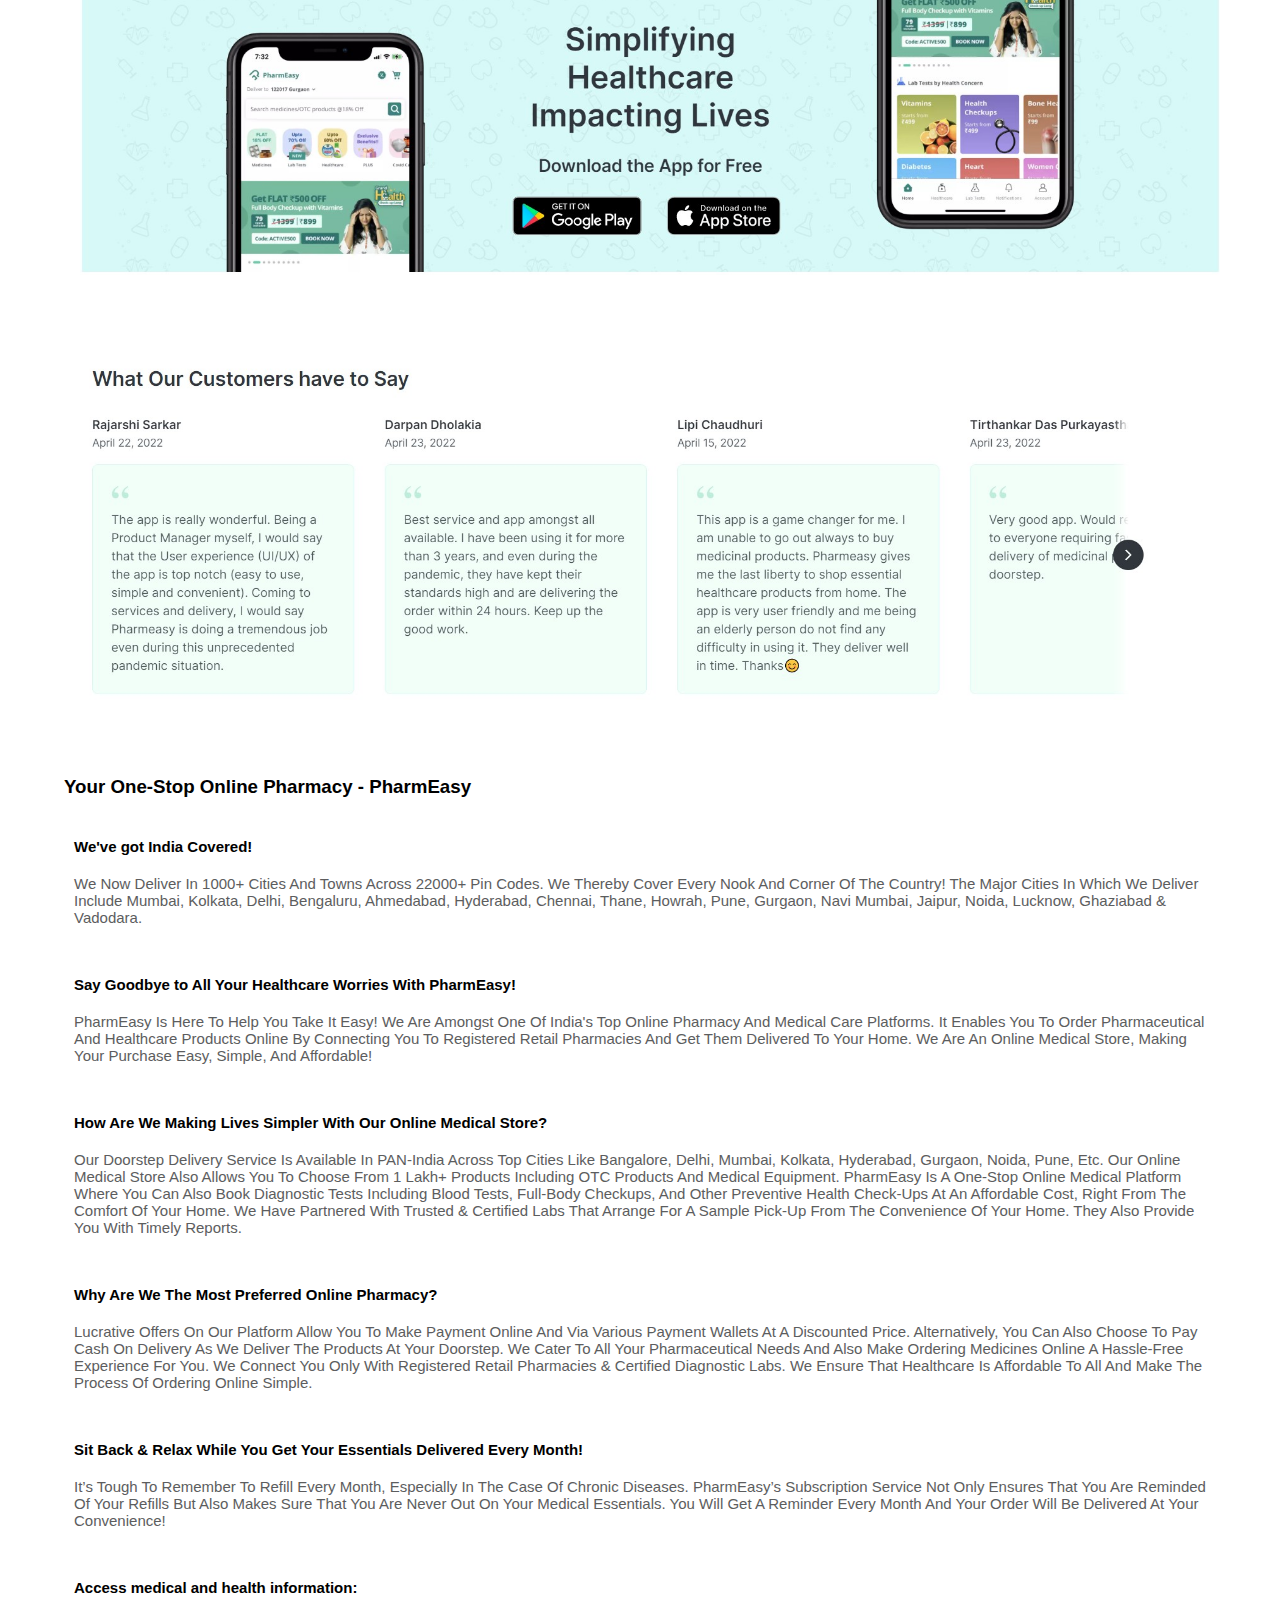
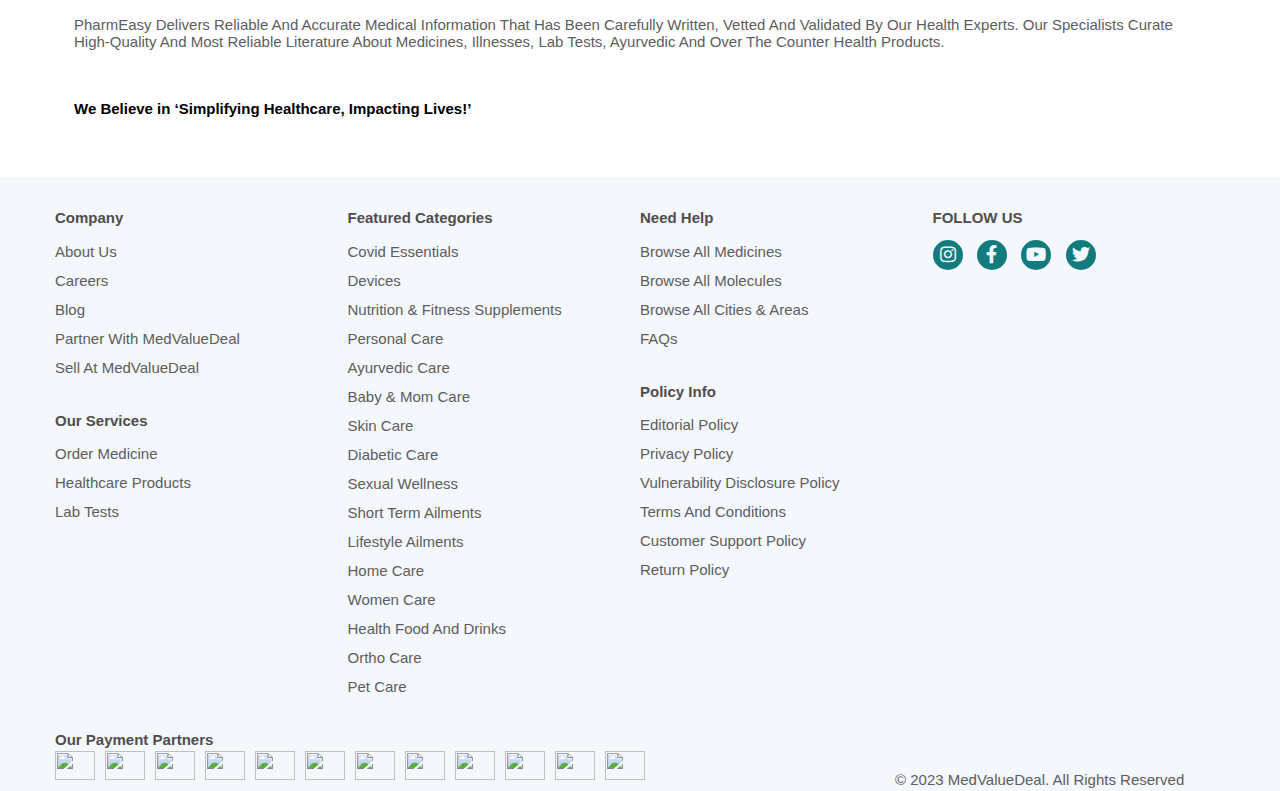
==== commit 1cfe2c58: "Updated the medicine page list" ====
--- a/public/index.html
+++ b/public/index.html
@@ -142,55 +142,55 @@
                 <div>
 
                     <div class="slide-img">
-                        <img src="/images/slider1/s1.jpg" alt="">
+                        <img src="./images/slider1/s1.jpg" alt="">
                     </div>
                 </div>
                 <!-- **************** 02 ******************** -->
                 <div>
                     <div class="slide-img">
-                        <img src="/images/slider1/s2.jpg" alt="">
+                        <img src="./images/slider1/s2.jpg" alt="">
                     </div>
 
                 </div>
                 <!-- **************** 03 ******************** -->
                 <div>
                     <div class="slide-img">
-                        <img src="/images/slider1/s3.jpg" alt="">
+                        <img src="./images/slider1/s3.jpg" alt="">
                     </div>
 
                 </div>
                 <!-- **************** 04 ******************** -->
                 <div>
                     <div class="slide-img">
-                        <img src="/images/slider1/s4.jpg" alt="">
+                        <img src="./images/slider1/s4.jpg" alt="">
                     </div>
 
                 </div>
                 <!-- **************** 05 ******************** -->
                 <div>
                     <div class="slide-img">
-                        <img src="/images/slider1/s5.jpg" alt="">
+                        <img src="./images/slider1/s5.jpg" alt="">
                     </div>
 
                 </div>
                 <!-- **************** 06 ******************** -->
                 <div>
                     <div class="slide-img">
-                        <img src="/images/slider1/s7.jpg" alt="">
+                        <img src="./images/slider1/s7.jpg" alt="">
                     </div>
 
                 </div>
                 <!-- **************** 07 ******************** -->
                 <div>
                     <div class="slide-img">
-                        <img src="/images/slider1/s6.jpg" alt="">
+                        <img src="./images/slider1/s6.jpg" alt="">
                     </div>
 
                 </div>
                 <!-- **************** 08 ******************** -->
                 <div>
                     <div class="slide-img">
-                        <img src="/images/slider1/s8.jpg" alt="">
+                        <img src="./images/slider1/s8.jpg" alt="">
                     </div>
 
                 </div>
